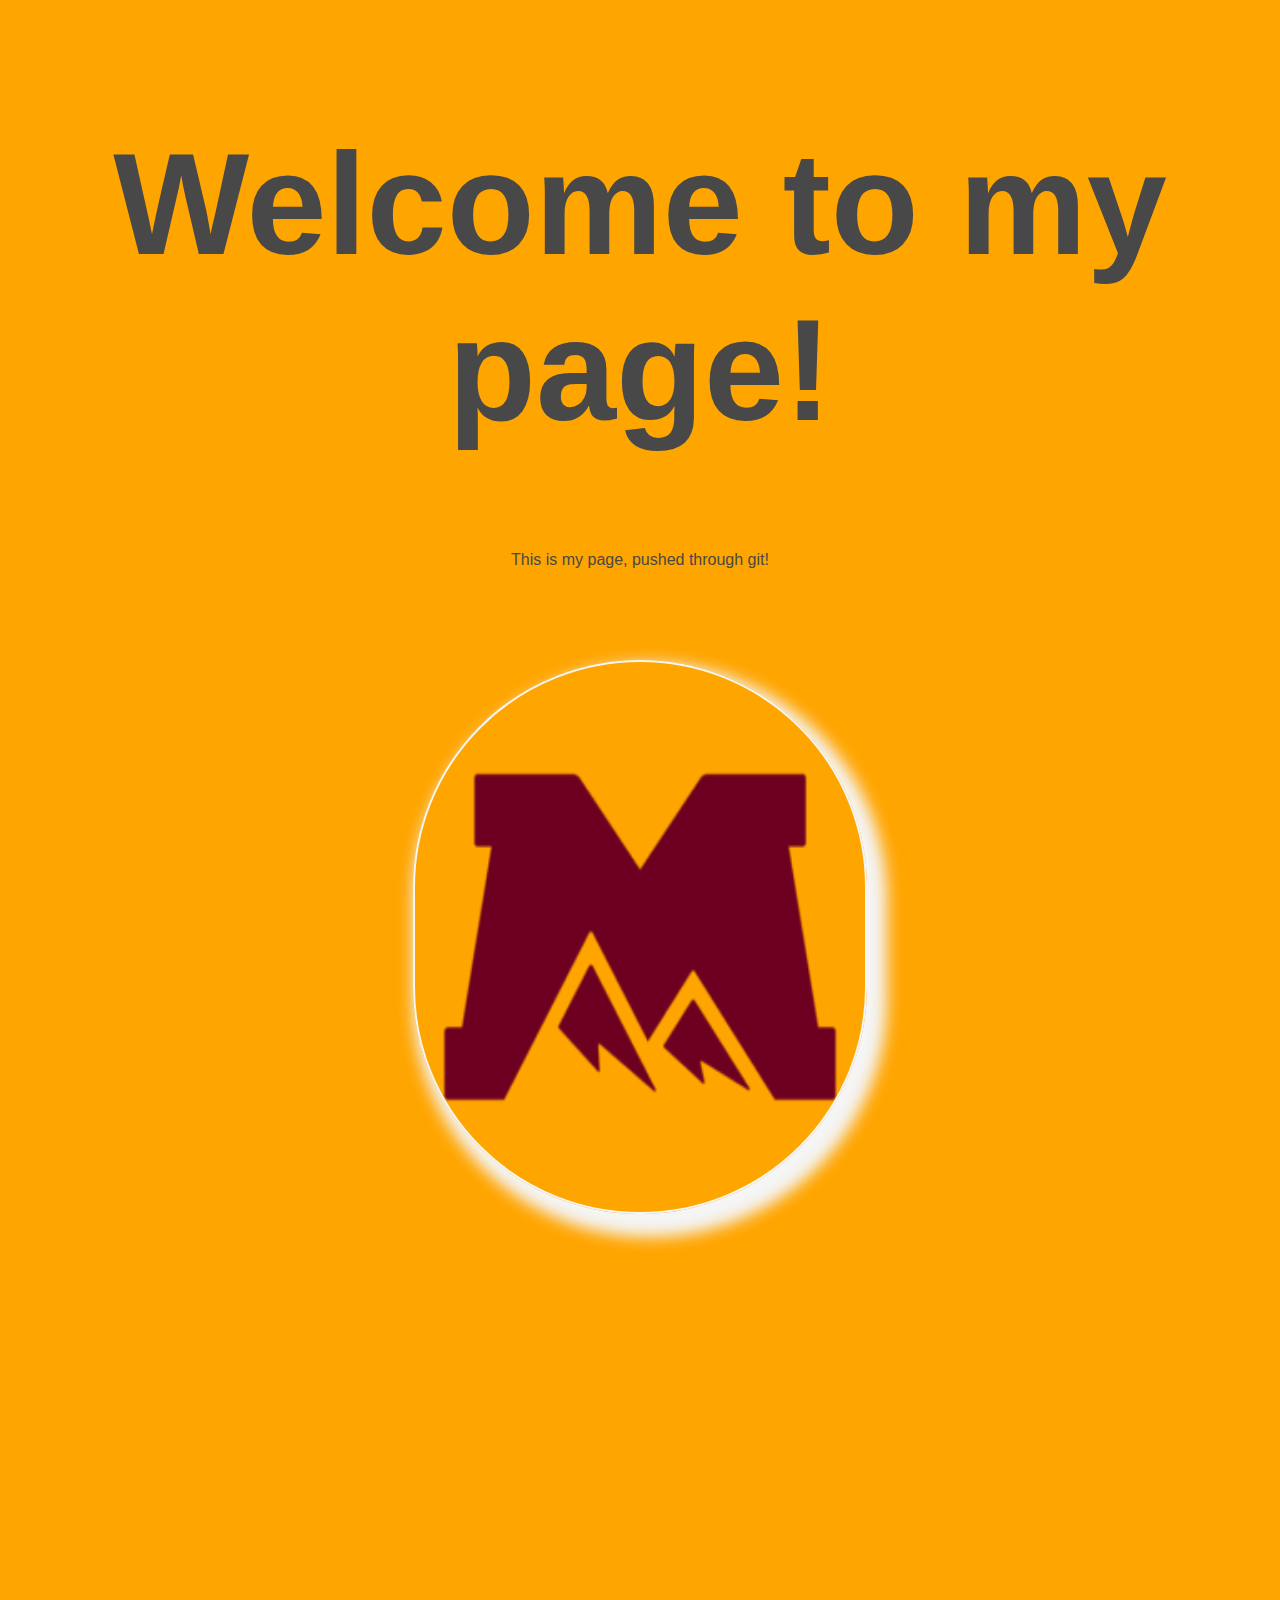
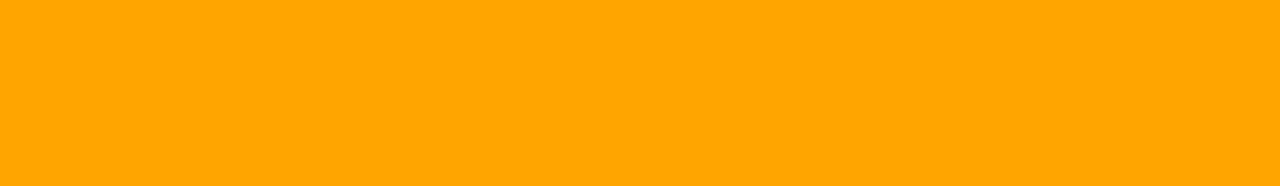
==== index.html @ 4026c85d "changes" ====
<!DOCTYPE html> ​

<head>
    <meta charset="utf-8">
    <meta http-equiv="X-UA-Compatible" content="IE=edge">
    <title>Welcome!</title>
    <link rel="stylesheet" type="text/css" href="style.css" />
    <meta name="description" content="">
    <meta name="viewport" content="width=device-width, initial-scale=1">
    <link rel="stylesheet" href="">
</head>
​

<body>
    <h1>Welcome to my page!</h1>
    <p>This is my page, pushed through git!</p>
    <div><img src="mtech.png"></div>
    ​
</body>
​

</html>
---- style.css ----
body {
    background-color: orange;
    color: #484848;
    font-family: -apple-system, BlinkMacSystemFont, 'Segoe UI', Roboto, Oxygen, Ubuntu, Cantarell, 'Open Sans', 'Helvetica Neue', sans-serif;
}

h1 {
    text-align: center;
    font-size: 9em;
}

p {
    text-align: center;
}

div {
    padding-top: 75px;
    /* border: 5px solid whitesmoke; */
    background-color: orange;
    width: 100%;
    height: 1100px;
    text-align: center;
}

div:hover {
    background-color: #484848;
}

img {
    width: 450px;
    height: 550px;
    border-radius: 80em 80em 80em 80em;
    border: 2px solid whitesmoke;
    box-shadow: 10px 13px 15px 10px whitesmoke
}

@-webkit-keyframes rotating
/* Safari and Chrome */

{
    from {
        -webkit-transform: rotate(0deg);
        -o-transform: rotate(0deg);
        transform: rotate(0deg);
    }
    to {
        -webkit-transform: rotate(360deg);
        -o-transform: rotate(360deg);
        transform: rotate(360deg);
    }
}

@keyframes rotating {
    from {
        -ms-transform: rotate(0deg);
        -moz-transform: rotate(0deg);
        -webkit-transform: rotate(0deg);
        -o-transform: rotate(0deg);
        transform: rotate(0deg);
    }
    to {
        -ms-transform: rotate(360deg);
        -moz-transform: rotate(360deg);
        -webkit-transform: rotate(360deg);
        -o-transform: rotate(360deg);
        transform: rotate(360deg);
    }
}

img:hover {
    -webkit-animation: rotating 2s linear infinite;
    -moz-animation: rotating 2s linear infinite;
    -ms-animation: rotating 2s linear infinite;
    -o-animation: rotating 2s linear infinite;
    animation: rotating 2s linear infinite;
    background-color: orange;
    box-shadow: 10px 13px 15px 10px maroon
}
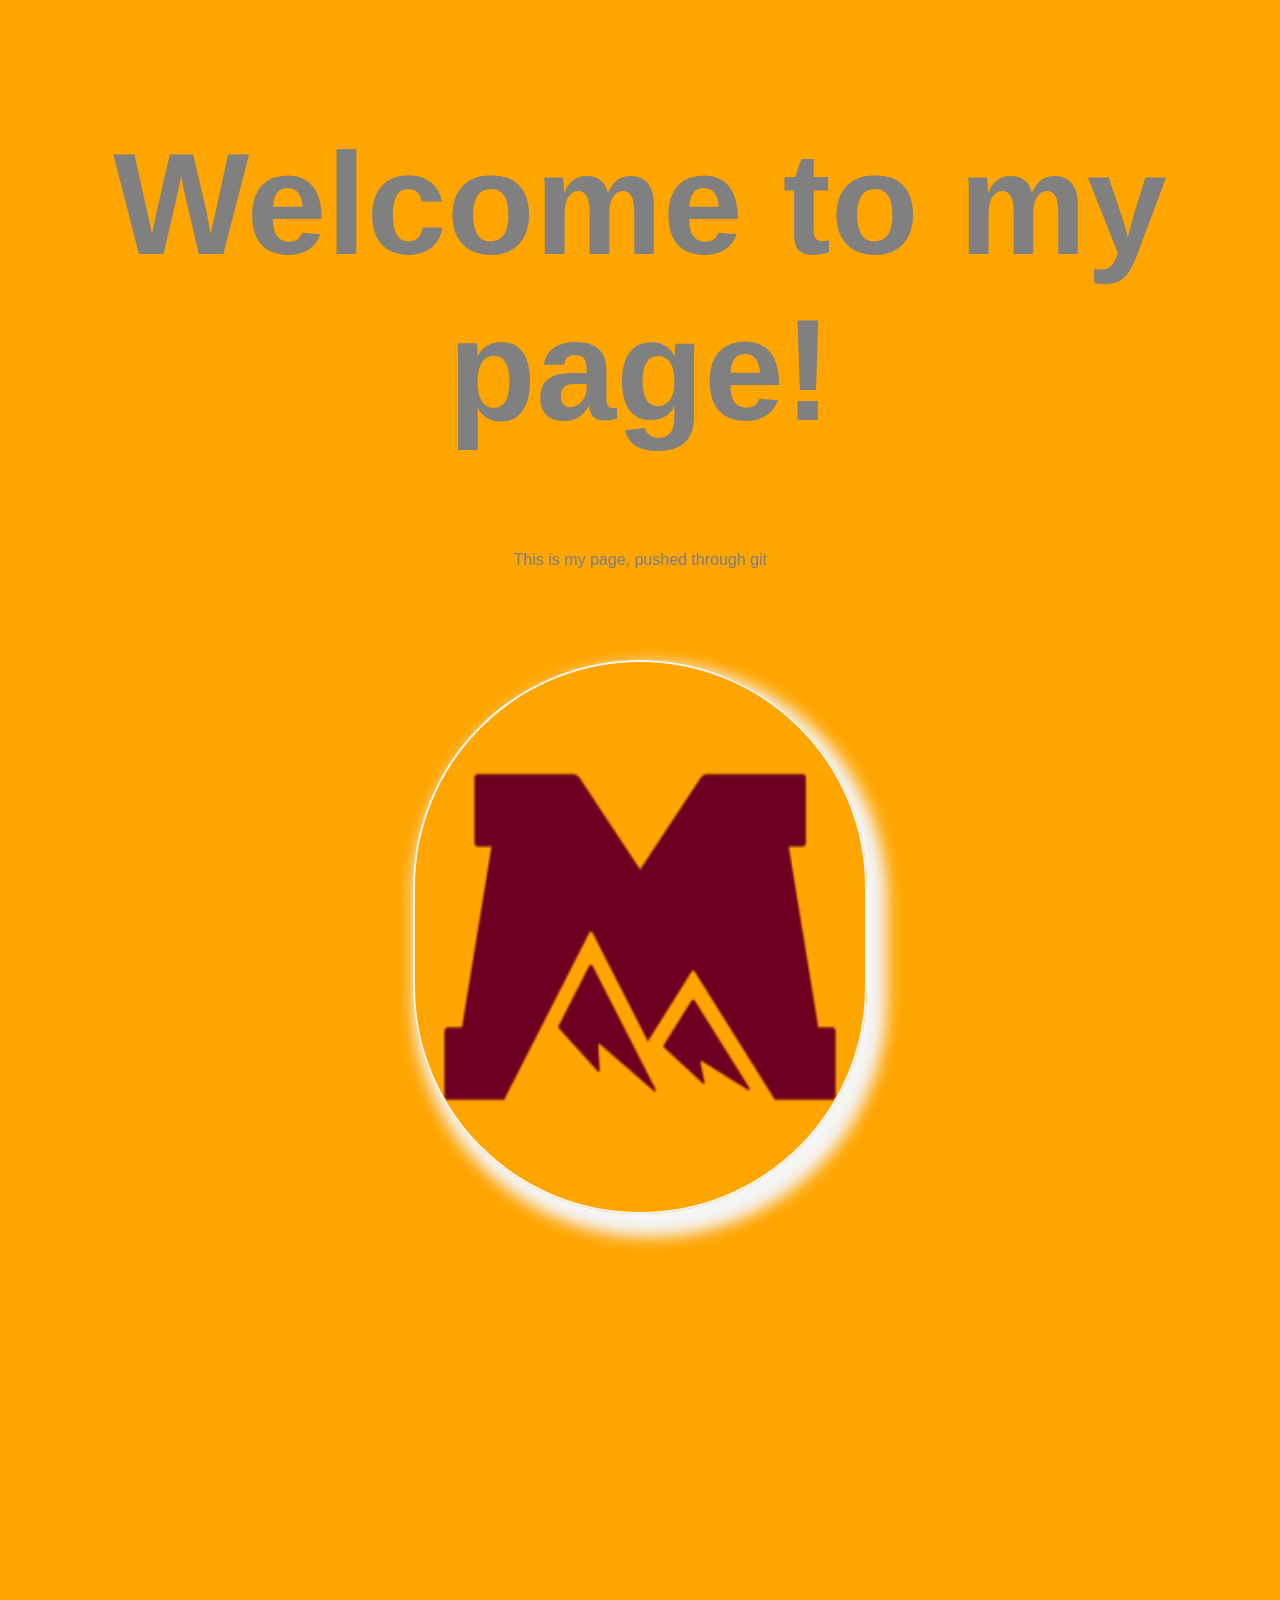
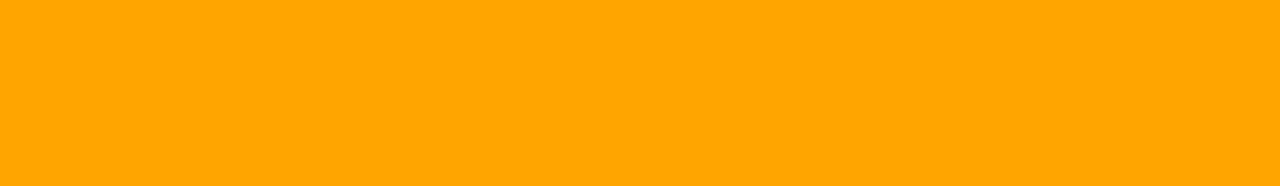
==== commit 817abc9a: "change" ====
--- a/index.html
+++ b/index.html
@@ -13,7 +13,7 @@
 
 <body>
     <h1>Welcome to my page!</h1>
-    <p>This is my page, pushed through git!</p>
+    <p>This is my page, pushed through git</p>
     <div><img src="mtech.png"></div>
     ​
 </body>
--- a/style.css
+++ b/style.css
@@ -1,6 +1,6 @@
 body {
     background-color: orange;
-    color: #484848;
+    color: gray;
     font-family: -apple-system, BlinkMacSystemFont, 'Segoe UI', Roboto, Oxygen, Ubuntu, Cantarell, 'Open Sans', 'Helvetica Neue', sans-serif;
 }
 
@@ -23,7 +23,7 @@
 }
 
 div:hover {
-    background-color: #484848;
+    background-color: darkgray;
 }
 
 img {
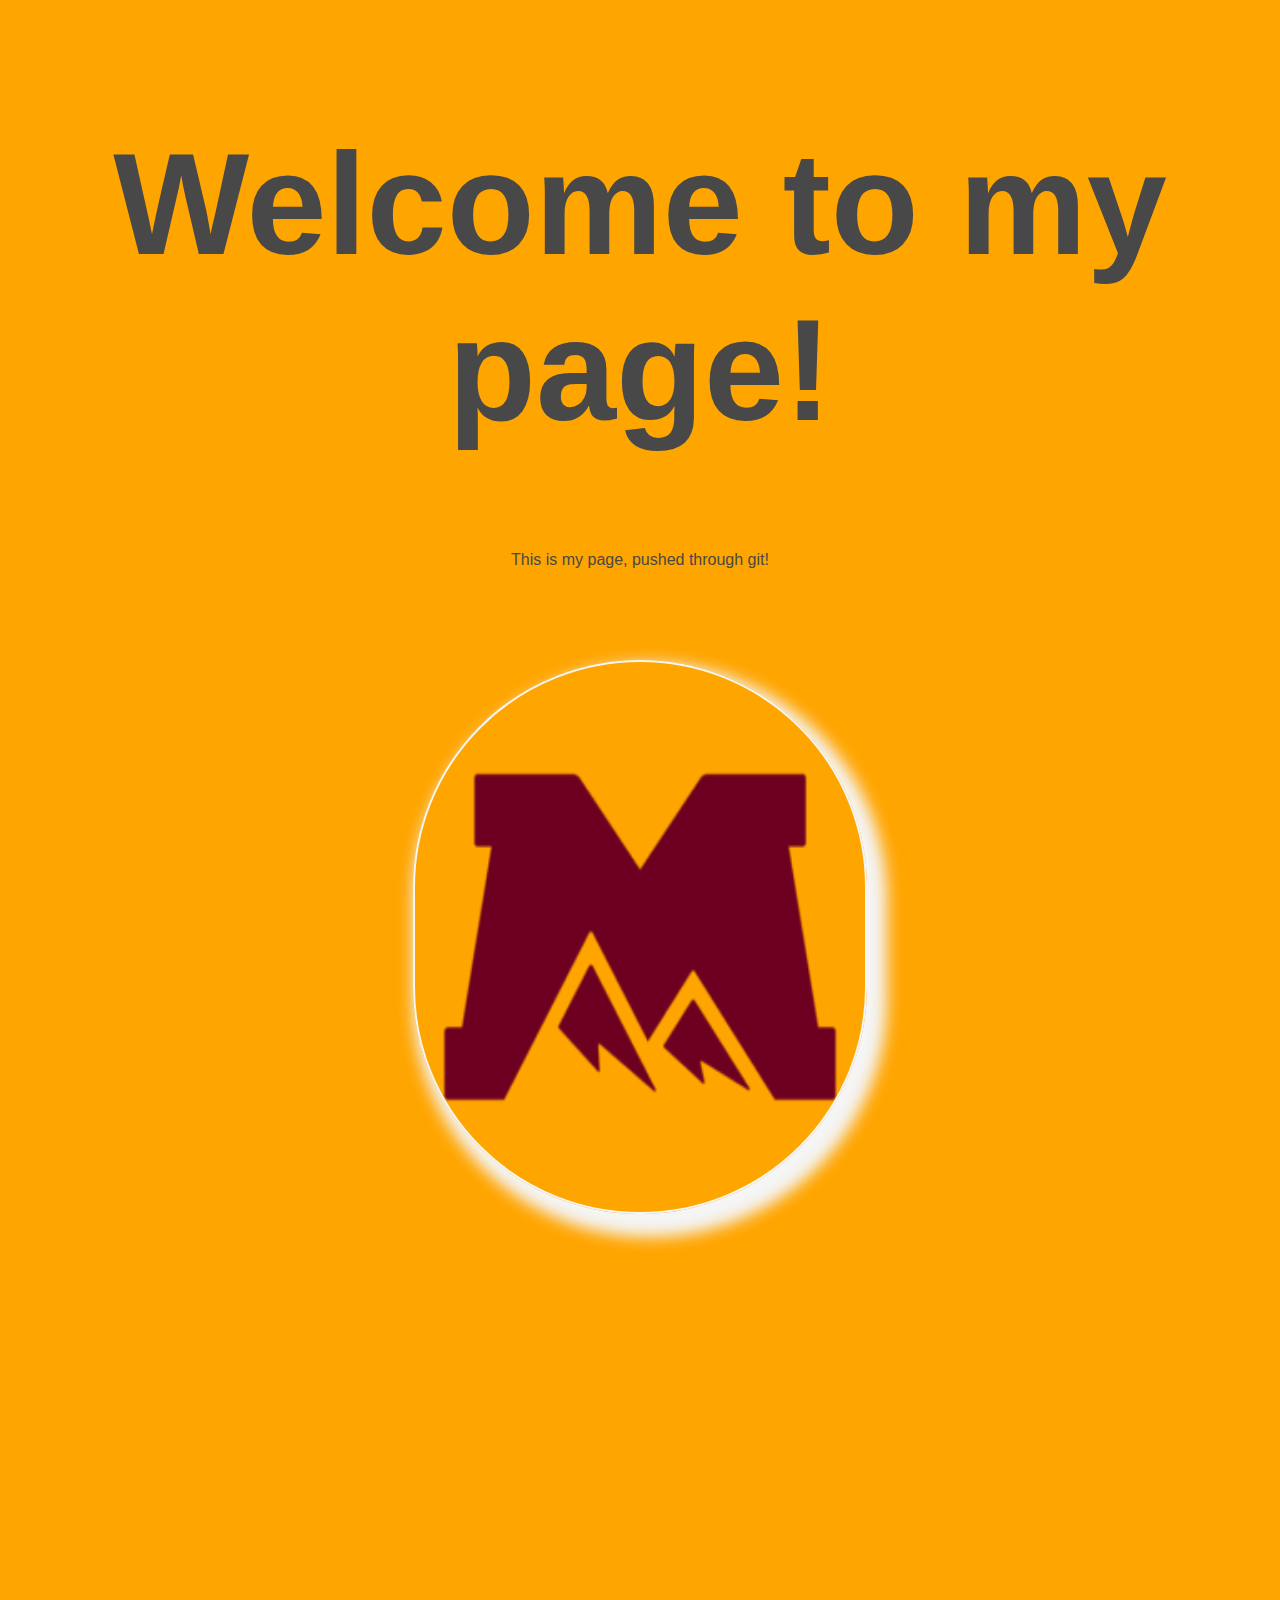
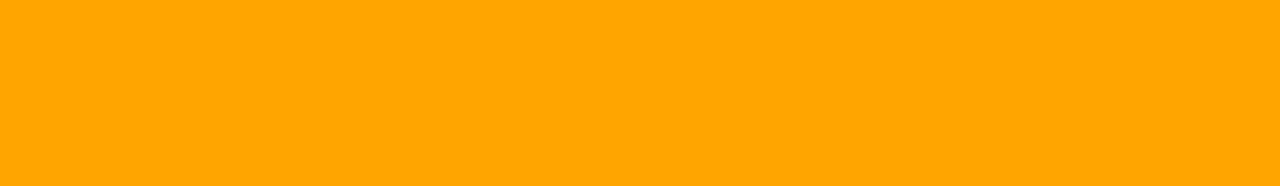
==== commit 6a4da481: "new" ====
--- a/index.html
+++ b/index.html
@@ -13,7 +13,7 @@
 
 <body>
     <h1>Welcome to my page!</h1>
-    <p>This is my page, pushed through git</p>
+    <p>This is my page, pushed through git!</p>
     <div><img src="mtech.png"></div>
     ​
 </body>
--- a/style.css
+++ b/style.css
@@ -1,6 +1,6 @@
 body {
     background-color: orange;
-    color: gray;
+    color: #484848;
     font-family: -apple-system, BlinkMacSystemFont, 'Segoe UI', Roboto, Oxygen, Ubuntu, Cantarell, 'Open Sans', 'Helvetica Neue', sans-serif;
 }
 
@@ -23,7 +23,7 @@
 }
 
 div:hover {
-    background-color: darkgray;
+    background-color: #484848;
 }
 
 img {
